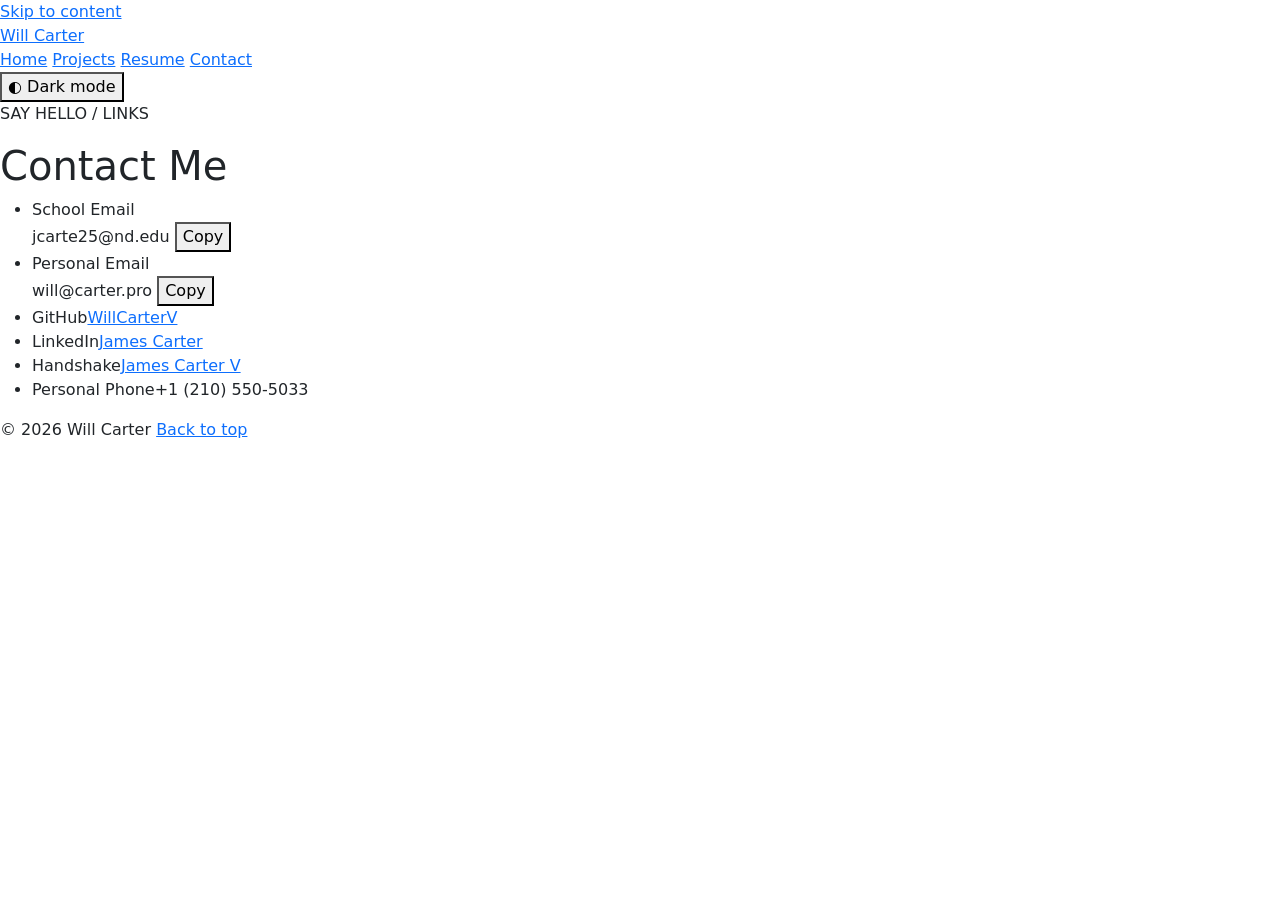
==== site/contact.html @ d91255e6 "Updating projects, fixing compose, added robots.txt" ====
<!DOCTYPE html>
<html lang="en">
<head>
    <meta charset="UTF-8">
    <meta name="viewport" content="width=device-width, initial-scale=1.0">
    <title>Will Carter - Contact</title>
    <script>
        (() => {
            let theme;
            try {
                theme = localStorage.getItem('home-theme');
            } catch (error) {
                theme = null;
            }
            if (theme !== 'light' && theme !== 'dark') {
                theme = window.matchMedia('(prefers-color-scheme: dark)').matches ? 'dark' : 'light';
            }
            document.documentElement.dataset.homeTheme = theme;
        })();
    </script>
    <link href="https://cdn.jsdelivr.net/npm/bootstrap@5.3.3/dist/css/bootstrap.min.css" rel="stylesheet">
    <link rel="stylesheet" href="styles.css?v=f438d5e8">
</head>
<body class="simple-home">
    <a class="home-skip-link" href="#main-content">Skip to content</a>
    <header class="reading-header">
        <div class="reading-column reading-header__inner">
            <a class="reading-brand" href="home.html">Will Carter</a>
            <nav class="reading-nav" aria-label="Main navigation">
                <a href="index.html">Home</a>
                <a href="projects.html">Projects</a>
                <a href="resume.html">Resume</a>
                <a href="contact.html" aria-current="page">Contact</a>
            </nav>
            <button class="theme-switch" id="theme-toggle" type="button" aria-pressed="false">
                <span class="theme-switch__icon" aria-hidden="true">◐</span>
                <span>Dark mode</span>
            </button>
        </div>
    </header>

    <main class="reading-column home-content" id="main-content">
        <section class="content-module content-module--intro" aria-labelledby="page-title">
            <p class="home-kicker">SAY HELLO <span aria-hidden="true">/</span> LINKS</p>
            <h1 id="page-title">Contact Me</h1>
        </section>

        <section class="content-module content-module--projects" aria-label="Contact information">
            <ul class="home-link-list">
                <li>
                    <span>School Email</span>
                    <div class="contact-email">
                        <span>jcarte25@nd.edu</span>
                        <button id="copy-btn" class="copy-email" type="button" onclick="copyText('jcarte25@nd.edu')">Copy</button>
                    </div>
                </li>
                <li>
                    <span>Personal Email</span>
                    <div class="contact-email">
                        <span>will@carter.pro</span>
                        <button id="copy-btn" class="copy-email" type="button" onclick="copyText('will@carter.pro')">Copy</button>
                    </div>
                </li>
                <li><span>GitHub</span><a href="https://github.com/WillCarter5">WillCarterV</a></li>
                <li><span>LinkedIn</span><a href="https://www.linkedin.com/in/james-carter-586230374">James Carter</a></li>
                <li><span>Handshake</span><a href="https://app.joinhandshake.com/profiles/8bvv2b">James Carter V</a></li>
                <li><span>Personal Phone</span>+1 (210) 550-5033</li>
            </ul>
        </section>
    </main>

    <footer class="reading-column home-footer">
        <span>&copy; 2026 Will Carter</span>
        <a href="#main-content">Back to top</a>
    </footer>

    <script src="https://cdn.jsdelivr.net/npm/bootstrap@5.3.3/dist/js/bootstrap.bundle.min.js"></script>
    <script src="script.js"></script>
</body>
</html>
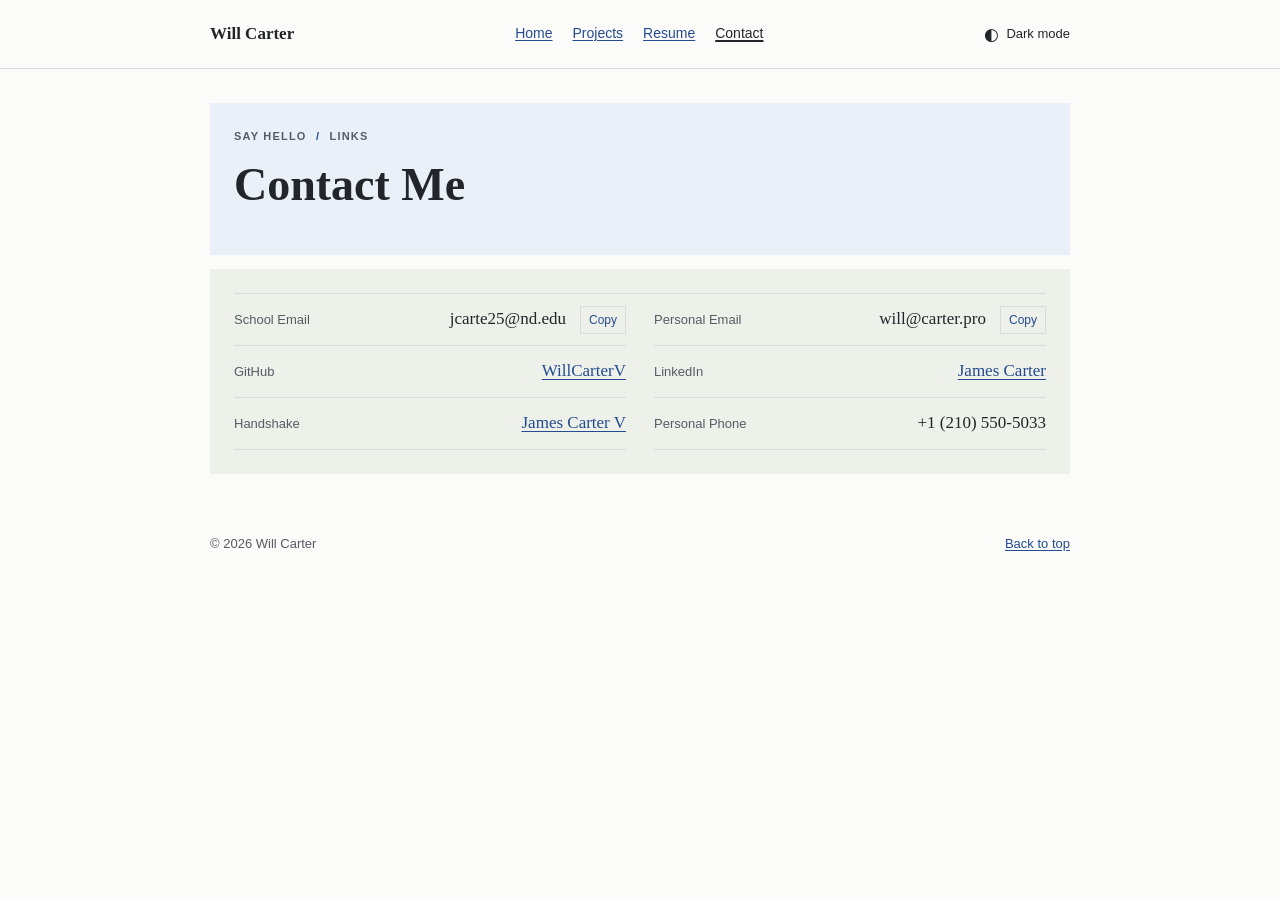
==== commit 1a1f34f2: "Updated site in preparation for migration to Cloudflare Pages." ====
--- a/site/contact.html
+++ b/site/contact.html
@@ -3,6 +3,7 @@
 <head>
     <meta charset="UTF-8">
     <meta name="viewport" content="width=device-width, initial-scale=1.0">
+    <link rel="icon" type="image/svg+xml" href="favicon.svg">
     <title>Will Carter - Contact</title>
     <script>
         (() => {
--- a/site/styles.css
+++ b/site/styles.css
@@ -0,0 +1,617 @@
+*,
+*::before,
+*::after {
+    box-sizing: border-box;
+}
+
+html,
+body {
+    margin: 0;
+    padding: 0;
+}
+
+body {
+    background-color: #f8f9fa;
+    font-family: Arial, sans-serif;
+}
+
+.content {
+    max-width: 800px;
+    margin: 0 auto;
+    padding: 2rem 1rem;
+}
+
+.content > .container {
+    padding-left: 0;
+    padding-right: 0;
+}
+
+.card-title {
+    color: #0d6efd;
+    font-weight: bold;
+}
+
+.display-4 {
+    font-weight: bold;
+}
+
+.resume-viewer {
+    display: block;
+    width: 100%;
+    height: min(78vh, 1100px);
+    min-height: 560px;
+    border: 1px solid #dee2e6;
+    background-color: #fff;
+}
+
+#page-footer {
+    margin-top: 50px;
+    text-align: center;
+}
+
+.simple-home {
+    --home-paper: #fbfbf9;
+    --home-ink: #22252a;
+    --home-muted: #555c63;
+    --home-link: #244a8f;
+    --home-rule: #d8dadd;
+    --home-focus: #244a8f;
+    --home-intro-bg: #eaf0f7;
+    --home-projects-bg: #edf1ea;
+    --home-website-bg: #f3eee5;
+    --home-portrait-bg: #dce5ef;
+    --home-portrait-rule: #bccbdc;
+    min-height: 100vh;
+    background: var(--home-paper);
+    color: var(--home-ink);
+    font-family: Georgia, 'Times New Roman', serif;
+    font-size: 17px;
+    line-height: 1.7;
+}
+
+html[data-home-theme='dark'] {
+    color-scheme: dark;
+}
+
+html[data-home-theme='light'] {
+    color-scheme: light;
+}
+
+html[data-home-theme='dark'] .simple-home {
+    --home-paper: #191b1e;
+    --home-ink: #f0efeb;
+    --home-muted: #c0c2c4;
+    --home-link: #a8bdff;
+    --home-rule: #464a50;
+    --home-focus: #c0ceff;
+    --home-intro-bg: #242c36;
+    --home-projects-bg: #252d28;
+    --home-website-bg: #302d27;
+    --home-portrait-bg: #303b48;
+    --home-portrait-rule: #526173;
+}
+
+.simple-home a {
+    color: var(--home-link);
+    text-decoration: underline;
+    text-underline-offset: 0.16em;
+}
+
+.simple-home a:hover {
+    color: var(--home-ink);
+}
+
+.simple-home a:focus-visible,
+.simple-home button:focus-visible {
+    outline: 3px solid var(--home-focus);
+    outline-offset: 3px;
+}
+
+.home-skip-link {
+    position: absolute;
+    z-index: 2;
+    top: 8px;
+    left: 8px;
+    padding: 8px 12px;
+    transform: translateY(-160%);
+    background: var(--home-paper);
+}
+
+.home-skip-link:focus {
+    transform: translateY(0);
+}
+
+.reading-column {
+    width: min(860px, calc(100% - 48px));
+    margin-inline: auto;
+}
+
+.reading-header {
+    border-bottom: 1px solid var(--home-rule);
+}
+
+.reading-header__inner {
+    display: flex;
+    min-height: 68px;
+    align-items: center;
+    justify-content: space-between;
+    gap: 18px 24px;
+}
+
+.simple-home .reading-brand {
+    flex: 0 0 auto;
+    color: var(--home-ink);
+    font-size: 17px;
+    font-weight: bold;
+    text-decoration: none;
+}
+
+.reading-nav {
+    display: flex;
+    flex-wrap: wrap;
+    align-items: center;
+    justify-content: center;
+    gap: 8px 20px;
+    font-family: Arial, sans-serif;
+    font-size: 14px;
+}
+
+.simple-home .reading-nav a[aria-current='page'] {
+    color: var(--home-ink);
+    text-decoration-thickness: 2px;
+}
+
+.theme-switch {
+    display: inline-flex;
+    flex: 0 0 auto;
+    align-items: center;
+    gap: 7px;
+    padding: 6px 0;
+    border: 0;
+    background: transparent;
+    color: var(--home-ink);
+    cursor: pointer;
+    font-family: Arial, sans-serif;
+    font-size: 13px;
+}
+
+.theme-switch:hover {
+    color: var(--home-link);
+}
+
+.theme-switch__icon {
+    font-size: 17px;
+    line-height: 1;
+}
+
+.home-content {
+    padding-block: 34px 42px;
+}
+
+.simple-home .home-content h1,
+.simple-home .home-content h2,
+.simple-home .home-content h3 {
+    color: var(--home-ink);
+    font-family: Georgia, 'Times New Roman', serif;
+    font-weight: 700;
+    line-height: 1.3;
+}
+
+.simple-home .home-content h1 {
+    margin: 0 0 22px;
+    font-size: clamp(36px, 5vw, 46px);
+    line-height: 1.08;
+}
+
+.simple-home .home-content h2 {
+    margin: 0 0 12px;
+    font-size: 22px;
+}
+
+.simple-home .home-content h3 {
+    margin: 0 0 6px;
+    font-size: 17px;
+}
+
+.simple-home .home-projects h2 {
+    margin: 0 0 6px;
+    font-size: 18px;
+}
+
+.home-kicker {
+    margin: 0 0 17px;
+    color: var(--home-muted);
+    font-family: Arial, sans-serif;
+    font-size: 11px;
+    font-weight: 700;
+    letter-spacing: 0.11em;
+}
+
+.home-kicker span {
+    padding-inline: 5px;
+    color: var(--home-link);
+}
+
+.content-module {
+    margin: 0;
+    padding: 24px;
+    background: var(--home-projects-bg);
+}
+
+.content-module + .content-module {
+    margin-top: 14px;
+}
+
+.content-module--intro {
+    background: var(--home-intro-bg);
+}
+
+.content-module--website {
+    background: var(--home-website-bg);
+}
+
+.content-module p {
+    margin: 0 0 14px;
+}
+
+.content-module p:last-child {
+    margin-bottom: 0;
+}
+
+.simple-home .home-lead {
+    margin-bottom: 0;
+    color: var(--home-ink);
+    font-size: 18px;
+}
+
+.home-about-layout {
+    display: grid;
+    grid-template-columns: minmax(0, 1fr) minmax(220px, 0.72fr);
+    align-items: center;
+    gap: 36px;
+}
+
+.home-about-copy h2 {
+    margin-bottom: 10px;
+}
+
+.home-portrait {
+    width: 100%;
+    margin: 0;
+}
+
+.home-portrait__slot {
+    display: grid;
+    width: 100%;
+    min-height: 210px;
+    aspect-ratio: 4 / 3;
+    place-items: center;
+    border: 1px solid var(--home-portrait-rule);
+    background: var(--home-portrait-bg);
+    color: var(--home-muted);
+    text-align: center;
+}
+
+.home-portrait__slot span {
+    font-family: Arial, sans-serif;
+    font-size: 11px;
+    font-weight: 700;
+    letter-spacing: 0.12em;
+    line-height: 1.8;
+}
+
+.home-portrait img {
+    display: block;
+    width: 100%;
+    aspect-ratio: 4 / 3;
+    object-fit: cover;
+}
+
+.home-portrait figcaption {
+    margin-top: 7px;
+    color: var(--home-muted);
+    font-family: Arial, sans-serif;
+    font-size: 12px;
+}
+
+.home-projects {
+    margin: 0;
+    padding: 0;
+    border-top: 1px solid var(--home-rule);
+    counter-reset: project-number;
+    list-style: none;
+}
+
+.home-projects li {
+    display: grid;
+    grid-template-columns: minmax(0, 1fr);
+    gap: 8px;
+    padding: 17px 10px 18px 0;
+    border-bottom: 1px solid var(--home-rule);
+    counter-increment: project-number;
+    text-align: left;
+}
+
+.home-projects li > div::before {
+    display: block;
+    margin-bottom: 5px;
+    color: var(--home-link);
+    content: '0' counter(project-number);
+    font-family: Arial, sans-serif;
+    font-size: 11px;
+}
+
+.home-projects li:hover {
+    background: color-mix(in srgb, var(--home-ink) 4%, transparent);
+}
+
+.simple-home .home-projects h3 a {
+    color: var(--home-ink);
+    text-decoration-color: transparent;
+    text-decoration-thickness: 1px;
+    text-underline-offset: 3px;
+}
+
+.simple-home .home-projects h3 a:hover {
+    color: var(--home-link);
+    text-decoration-color: currentColor;
+}
+
+.home-projects p {
+    margin: 0;
+    color: var(--home-muted);
+    font-size: 15px;
+    line-height: 1.6;
+}
+
+.home-project-type {
+    align-self: center;
+    color: var(--home-muted);
+    font-family: Arial, sans-serif;
+    font-size: 12px;
+    line-height: 1.5;
+    text-align: right;
+}
+
+.home-section-link {
+    margin: 13px 0 0;
+    font-family: Arial, sans-serif;
+    font-size: 14px;
+}
+
+.home-link-list {
+    display: grid;
+    grid-template-columns: repeat(2, minmax(0, 1fr));
+    gap: 0 28px;
+    margin: 0;
+    padding: 0;
+    border-top: 1px solid var(--home-rule);
+    list-style: none;
+}
+
+.home-link-list li {
+    display: flex;
+    align-items: baseline;
+    justify-content: space-between;
+    gap: 16px;
+    padding-block: 11px;
+    border-bottom: 1px solid var(--home-rule);
+}
+
+.home-link-list li > span {
+    color: var(--home-muted);
+    font-family: Arial, sans-serif;
+    font-size: 13px;
+}
+
+.home-link-list li > a {
+    text-align: right;
+}
+
+.contact-email {
+    display: flex;
+    align-items: center;
+    justify-content: flex-end;
+    gap: 14px;
+}
+
+.copy-email {
+    padding: 3px 8px;
+    border: 1px solid var(--home-rule);
+    background: transparent;
+    color: var(--home-link);
+    cursor: pointer;
+    font-family: Arial, sans-serif;
+    font-size: 12px;
+}
+
+.copy-email:hover {
+    border-color: var(--home-link);
+}
+
+.home-footer {
+    display: flex;
+    justify-content: space-between;
+    gap: 18px;
+    padding-block: 17px 28px;
+    color: var(--home-muted);
+    font-family: Arial, sans-serif;
+    font-size: 13px;
+}
+
+@media (max-width: 720px) {
+    .reading-header__inner {
+        min-height: 0;
+        flex-wrap: wrap;
+        justify-content: space-between;
+        padding-block: 14px;
+    }
+
+    .reading-nav {
+        order: 3;
+        width: 100%;
+        justify-content: flex-start;
+        gap: 8px 18px;
+    }
+
+    .home-about-layout {
+        grid-template-columns: minmax(0, 1fr) minmax(190px, 0.8fr);
+        gap: 24px;
+    }
+
+    .home-projects li {
+        grid-template-columns: minmax(0, 1fr) 125px;
+        gap: 14px;
+    }
+}
+
+@media (max-width: 420px) {
+    .reading-column {
+        width: calc(100% - 32px);
+    }
+
+    .simple-home {
+        font-size: 16px;
+    }
+
+    .simple-home .home-lead {
+        font-size: 17px;
+    }
+
+    .content-module {
+        padding: 19px;
+    }
+
+    .home-about-layout {
+        grid-template-columns: 1fr;
+        gap: 18px;
+    }
+
+    .home-portrait {
+        max-width: 340px;
+    }
+
+    .home-portrait__slot {
+        min-height: 0;
+    }
+
+    .home-projects li {
+        grid-template-columns: 1fr;
+        gap: 8px;
+        padding-right: 4px;
+    }
+
+    .home-project-type {
+        padding-left: 25px;
+        text-align: left;
+    }
+
+    .home-link-list {
+        grid-template-columns: 1fr;
+    }
+
+    .contact-email {
+        flex-wrap: wrap;
+        justify-content: flex-start;
+    }
+
+    .home-content {
+        padding-top: 28px;
+    }
+}
+
+@media (prefers-reduced-motion: reduce) {
+    .simple-home *,
+    .simple-home *::before,
+    .simple-home *::after {
+        scroll-behavior: auto !important;
+        transition-duration: 0.01ms !important;
+    }
+}
+
+/* Restore nested lists inside project content */
+.home-projects li ul,
+.home-projects li ol {
+    margin: 10px 0;
+    padding-left: 24px;
+}
+
+.home-projects li ul {
+    list-style-type: disc;
+}
+
+.home-projects li ol {
+    list-style-type: decimal;
+}
+
+/* Nested lists */
+.home-projects li ul ul {
+    list-style-type: circle;
+}
+
+.home-projects li ul ul ul {
+    list-style-type: square;
+}
+
+.home-projects li li {
+    display: list-item;
+    padding: 2px 0;
+    border-bottom: none;
+    counter-increment: none;
+}
+
+/* Keep the outer project numbering separate */
+.home-projects > li {
+    display: grid;
+    grid-template-columns: minmax(0, 1fr) 130px;
+    gap: 20px;
+}
+
+/* Style nested ordered-list numbers */
+.home-projects li ol {
+    list-style: none;
+    counter-reset: nested-item;
+}
+
+.home-projects li ol > li {
+    counter-increment: nested-item;
+    position: relative;
+    padding-left: 28px;
+}
+
+.home-projects li ol > li::before {
+    content: "0" counter(nested-item);
+    position: absolute;
+    left: 0;
+    top: 4px;
+    color: var(--home-link);
+    font-family: Arial, sans-serif;
+    font-size: 11px;
+    font-weight: 700;
+    line-height: inherit;
+    letter-spacing: 0;
+}
+
+
+/* Fix project content width */
+.home-projects > li {
+    grid-template-columns: minmax(0, 1fr) auto;
+}
+
+.home-projects > li > div {
+    min-width: 0;
+    width: 100%;
+}
+
+.home-projects > li > div p,
+.home-projects > li > div ul,
+.home-projects > li > div ol {
+    max-width: none;
+    width: 100%;
+}
+
+/* Nested list items should not inherit the project grid */
+.home-projects > li li {
+    display: list-item;
+    width: auto;
+}
